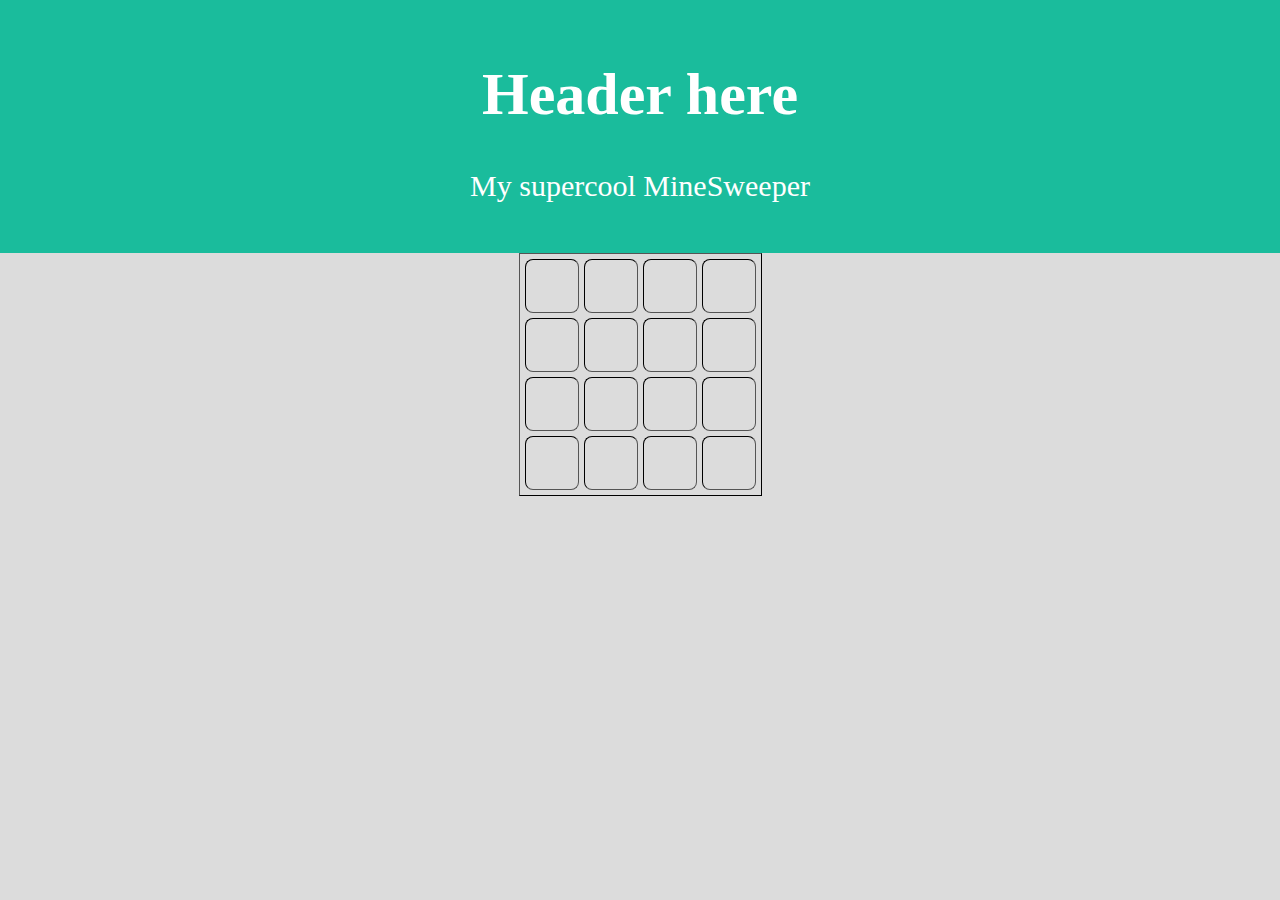
==== index.html @ 5517a71a "Add files via upload" ====
<!DOCTYPE html>
<html lang="en">

<head>
    <meta charset="UTF-8">
    <meta name="viewport" content="width=device-width, initial-scale=1.0">
    <link rel="stylesheet" href="css/main.css">
    <title>Spint-1-DanieL.L</title>
</head>

<body onload="initGame()">
    <div class="game-container">
        <div class="header">
            <h1>Header here</h1>
            <p>My supercool MineSweeper</p>
        </div>
    </div>
    <div class="board-container">
        <table border="1" cellpedding="10">
            <tbody class="board"></tbody>
        </table>


        <script src="js/util.js"></script>
        <script src="js/main.js"></script>
        <script src="js/mine.js"></script>

</body>

</html>
---- css/main.css ----
body {
    background-color: gainsboro;
    margin: 0;
    text-align: center;
}

.header {
    padding: 20px;
    text-align: center;
    background: #1abc9c;
    color: white;
    font-size: 30px;
}

td {
    width: 50px;
    height: 50px;
    font-size: 1.4em;
    color: black;
    font-weight: 700;
    border-radius: 8px;
    transition: all 0.2s ease;
    cursor: pointer;
}

table {
    border-spacing: 5px;
    border-color: black;
    margin: auto;
}
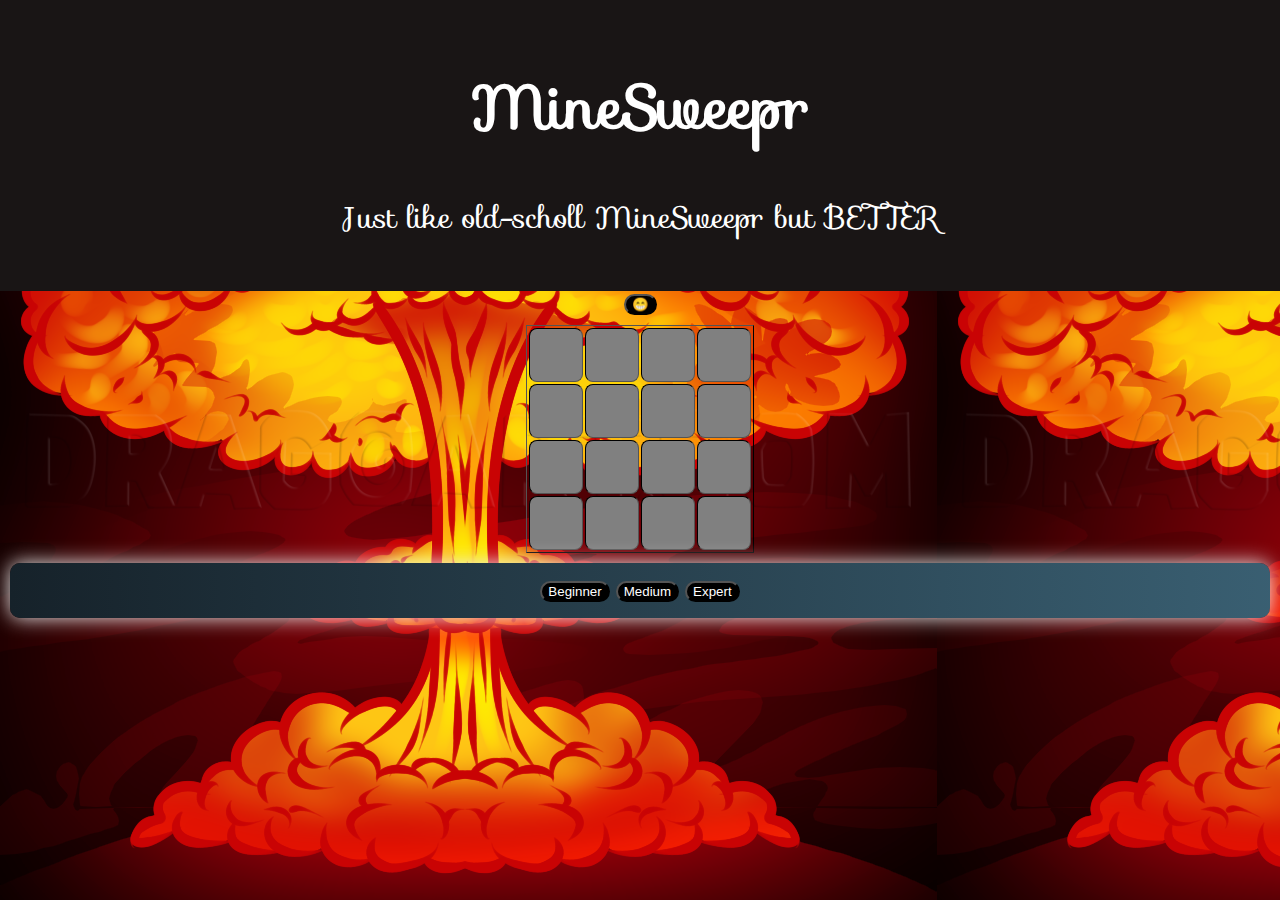
==== commit 1559a71a: "Add files via upload" ====
--- a/index.html
+++ b/index.html
@@ -5,21 +5,28 @@
     <meta charset="UTF-8">
     <meta name="viewport" content="width=device-width, initial-scale=1.0">
     <link rel="stylesheet" href="css/main.css">
-    <title>Spint-1-DanieL.L</title>
+    <link rel="stylesheet" href="https://fonts.googleapis.com/css?family=Sofia">
+    <title>DANIEL.L-SWEEPMINE</title>
 </head>
 
 <body onload="initGame()">
     <div class="game-container">
         <div class="header">
-            <h1>Header here</h1>
-            <p>My supercool MineSweeper</p>
+            <h1>MineSweepr</h1>
+            <p>Just like old-scholl MineSweepr but BETTER</p>
         </div>
     </div>
+
+    <button class="resetbtn" onclick="restartGame()"> 😁 </button>
     <div class="board-container">
         <table border="1" cellpedding="10">
             <tbody class="board"></tbody>
         </table>
-
+        <div class="btn">
+            <button class="easyBtn" onclick="initGame({size: 4,mines: 2})">Beginner</button>
+            <button class="medBtn" onclick="initGame({size: 8,mines: 12})">Medium</button>
+            <button class="hardBtn" onclick="initGame({size: 12,mines: 30})">Expert</button>
+        </div>
 
         <script src="js/util.js"></script>
         <script src="js/main.js"></script>
--- a/css/main.css
+++ b/css/main.css
@@ -2,14 +2,25 @@
     background-color: gainsboro;
     margin: 0;
     text-align: center;
+    background-image: url("/images/explosion.png");
+    font-family: "Sofia";
 }
 
 .header {
     padding: 20px;
     text-align: center;
-    background: #1abc9c;
+    background: #191515;
     color: white;
     font-size: 30px;
+    font-family: "Sofia";
+}
+
+.header {
+    font-family: "Sofia";
+}
+
+.resetbtn {
+    margin-bottom: 10px;
 }
 
 td {
@@ -17,6 +28,7 @@
     height: 50px;
     font-size: 1.4em;
     color: black;
+    background-color: gray;
     font-weight: 700;
     border-radius: 8px;
     transition: all 0.2s ease;
@@ -24,7 +36,55 @@
 }
 
 table {
-    border-spacing: 5px;
+    border-spacing: 2px;
     border-color: black;
     margin: auto;
+}
+
+.btn {
+    background-image: linear-gradient(to right, #16222A 0%, #3A6073 51%, #16222A 100%)
+}
+
+.btn {
+    margin: 10px;
+    padding: 15px 45px;
+    text-align: center;
+    text-transform: uppercase;
+    transition: 0.5s;
+    background-size: 200% auto;
+    color: white;
+    box-shadow: 0 0 20px #eee;
+    border-radius: 10px;
+    display: block;
+}
+
+.btn:hover {
+    background-position: right center;
+    /* change the direction of the change here */
+    color: #fff;
+    text-decoration: none;
+}
+
+.easyBtn {
+    border-radius: 40px;
+    background-color: black;
+    color: white;
+}
+
+.medBtn {
+    border-radius: 40px;
+    background-color: black;
+    color: white;
+    size: 5px;
+}
+
+.hardBtn {
+    border-radius: 40px;
+    background-color: black;
+    color: white;
+}
+
+.resetbtn {
+    background-color: black;
+    border-radius: 40px;
 }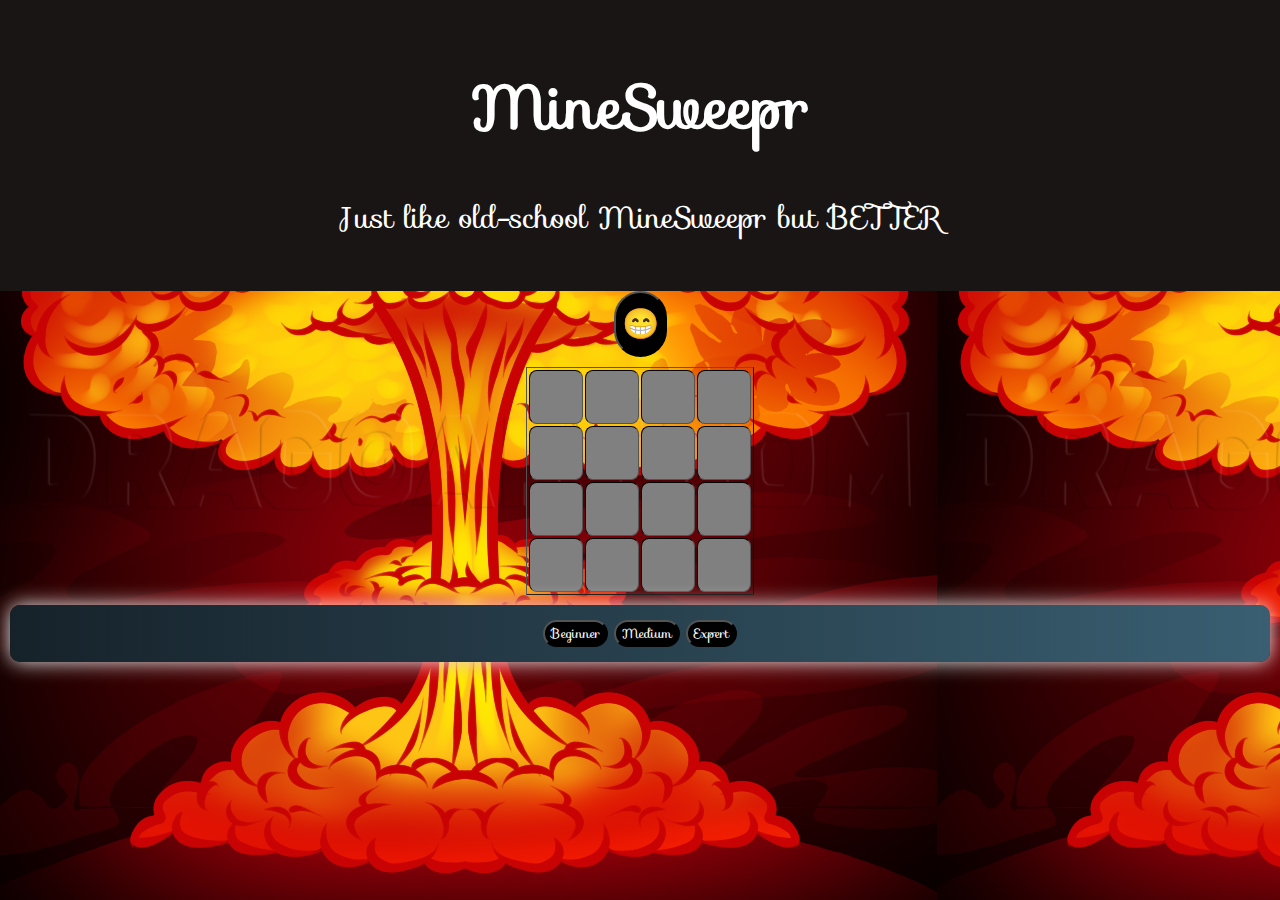
==== commit 1545b334: "Add files via upload" ====
--- a/index.html
+++ b/index.html
@@ -13,9 +13,11 @@
     <div class="game-container">
         <div class="header">
             <h1>MineSweepr</h1>
-            <p>Just like old-scholl MineSweepr but BETTER</p>
+            <p>Just like old-school MineSweepr but BETTER</p>
         </div>
     </div>
+
+
 
     <button class="resetbtn" onclick="restartGame()"> 😁 </button>
     <div class="board-container">
--- a/css/main.css
+++ b/css/main.css
@@ -2,7 +2,7 @@
     background-color: gainsboro;
     margin: 0;
     text-align: center;
-    background-image: url("/images/explosion.png");
+    background-image: url("../images/explosion.png");
     font-family: "Sofia";
 }
 
@@ -21,6 +21,9 @@
 
 .resetbtn {
     margin-bottom: 10px;
+    font-size: 30px;
+    vertical-align: middle;
+    line-height: 2;
 }
 
 td {
@@ -32,7 +35,7 @@
     font-weight: 700;
     border-radius: 8px;
     transition: all 0.2s ease;
-    cursor: pointer;
+    cursor: url("data:image/svg+xml;utf8,<svg xmlns='http://www.w3.org/2000/svg'  width='51' height='61' viewport='0 0 100 100' style='fill:black;font-size:31px;'><text y='50%'>⛏</text></svg>") 16 0, auto;
 }
 
 table {
@@ -60,7 +63,6 @@
 
 .btn:hover {
     background-position: right center;
-    /* change the direction of the change here */
     color: #fff;
     text-decoration: none;
 }
@@ -69,6 +71,7 @@
     border-radius: 40px;
     background-color: black;
     color: white;
+    font-family: "Sofia";
 }
 
 .medBtn {
@@ -76,12 +79,14 @@
     background-color: black;
     color: white;
     size: 5px;
+    font-family: "Sofia";
 }
 
 .hardBtn {
     border-radius: 40px;
     background-color: black;
     color: white;
+    font-family: "Sofia";
 }
 
 .resetbtn {
